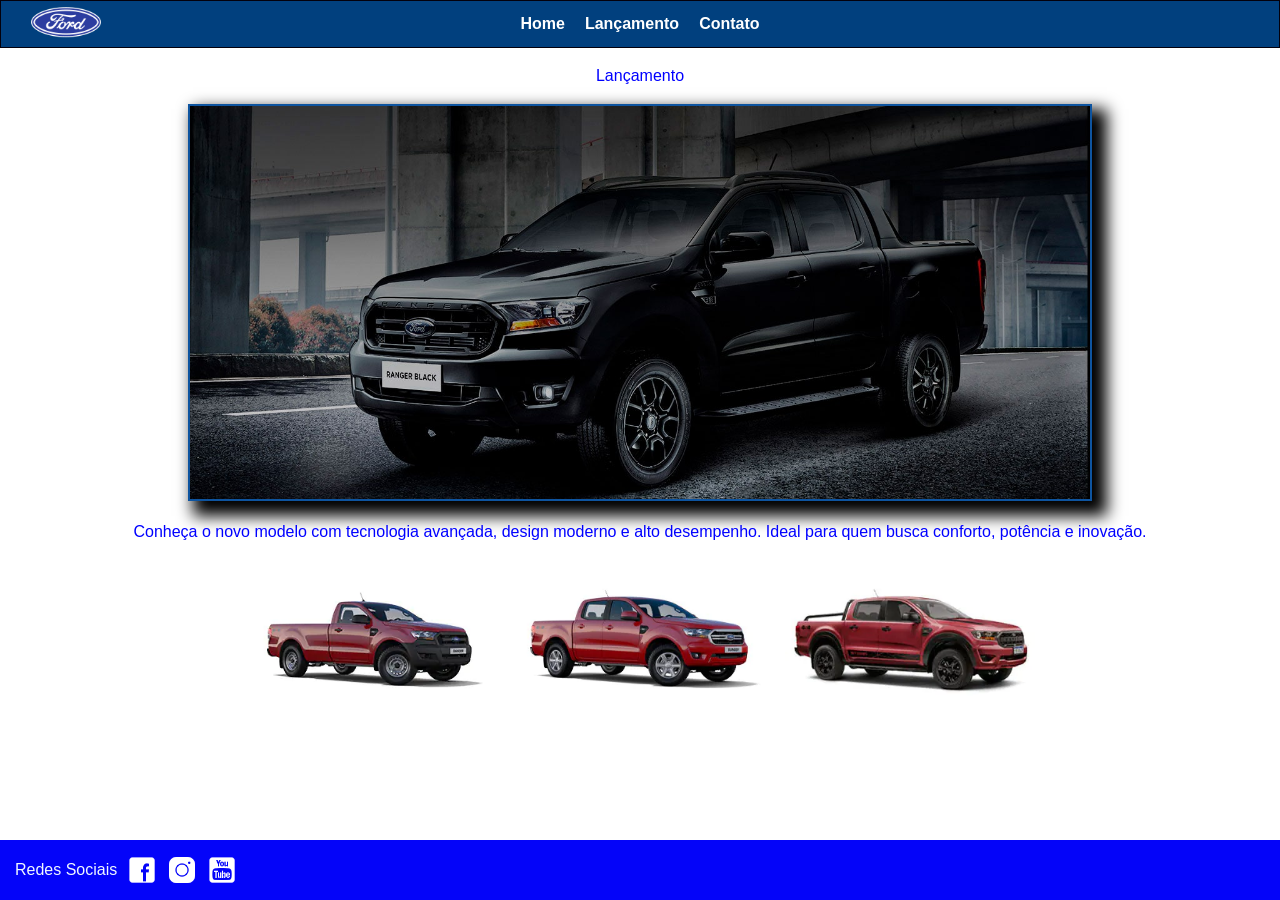
==== index.html @ 7ed1e238 "Add files via upload" ====
<!DOCTYPE html>
<html lang="pt-br">
<head>
    <meta charset="UTF-8">
    <meta name="viewport" content="width=device-width, initial-scale=1.0">
    <title>Site Ford</title>

    <link rel="stylesheet" href="/css/reset.css">
    <link rel="stylesheet" href="/css/style.css">
</head>
<body>

    <header>
        <div class="logo">
            <img src="/img/ford-96.png" alt="Logo Ford">
        </div>

        <nav class="menu">
            <a href="#">Home</a>
            <a href="#">Lançamento</a>
            <a href="#">Contato</a>
        </nav>
    </header>

    <main>

        <section class="lancamento">
            <h2>Lançamento</h2>

            <img src="/img/imagem_1.jpg" alt="Novo Produto">

            <p>
                Conheça o novo modelo com tecnologia avançada, 
                design moderno e alto desempenho. Ideal para quem busca 
                conforto, potência e inovação.
            </p>
        </section>

        <section class="produtos">
            <img src="/img/XL Cabine.jpg" alt="">
            <img src="/img/xls 2.2 diesel.jpg" alt="">
            <img src="/img/storm.jpg" alt="">
        </section>

    </main>

    <footer>
        <div class="redes">
            <p class="redesSociais">Redes Sociais</p>
            <img src="img/facebook-50.png" alt="">
            <img src="/img/instagram-logo-50.png" alt="">
            <img src="/img/youtube-squared-50.png" alt="">
        </div>
    </footer>

</body>
</html>
---- css/style.css ----
body {
    font-family: Arial, sans-serif;
    display: flex;
    flex-direction: column;
    min-height: 100vh;
    color: blue;
}

header {
    background: hsl(210, 98%, 25%);
    color: white;
    display: flex;
    justify-content: space-between;
    align-items: center;
    padding: 15px 30px;
    border: solid 1px #03000c;
}

.logo {
    position: absolute;
}
.logo img{
    width: 70px;
}
.menu{
    margin: 0 auto;
    display: flex;
    gap: 20px;
    
}
.menu a{
    text-decoration: none;
    font-weight: bold;
    color: white;
}

main {
    flex: 1;
    padding: 20px;
}

.lancamento {
    text-align: center;
}

.lancamento img {
    border: solid 2px rgb(14, 84, 159);
    box-shadow: black 10px 10px 15px 5px;
    width: 100%;
    max-width: 900px;
    margin: 20px 0;
}

.produtos {
    display: flex;
    gap: 20px;
    justify-content: center;
    flex-wrap: wrap;
    margin-top: 30px;
}

.produtos img {
    width: 250px;
    border-radius: 10px;
}

footer {
    display: flex;
    align-items: center;
    background-color: rgb(4, 4, 249);
    text-align: center;
    padding: 15px;
}
.redesSociais{
    color: aliceblue
}

.redes{
    padding: ;
    align-items: center;
    display: flex;
}

.redes img{
   width: 30px;
   margin-left: 10px;
}

@media (max-width: 768px) {

    header {
        flex-direction: column;
    }

    nav {
        margin-top: 10px;
    }

    .produtos {
        flex-direction: column;
        align-items: center;
    }
}
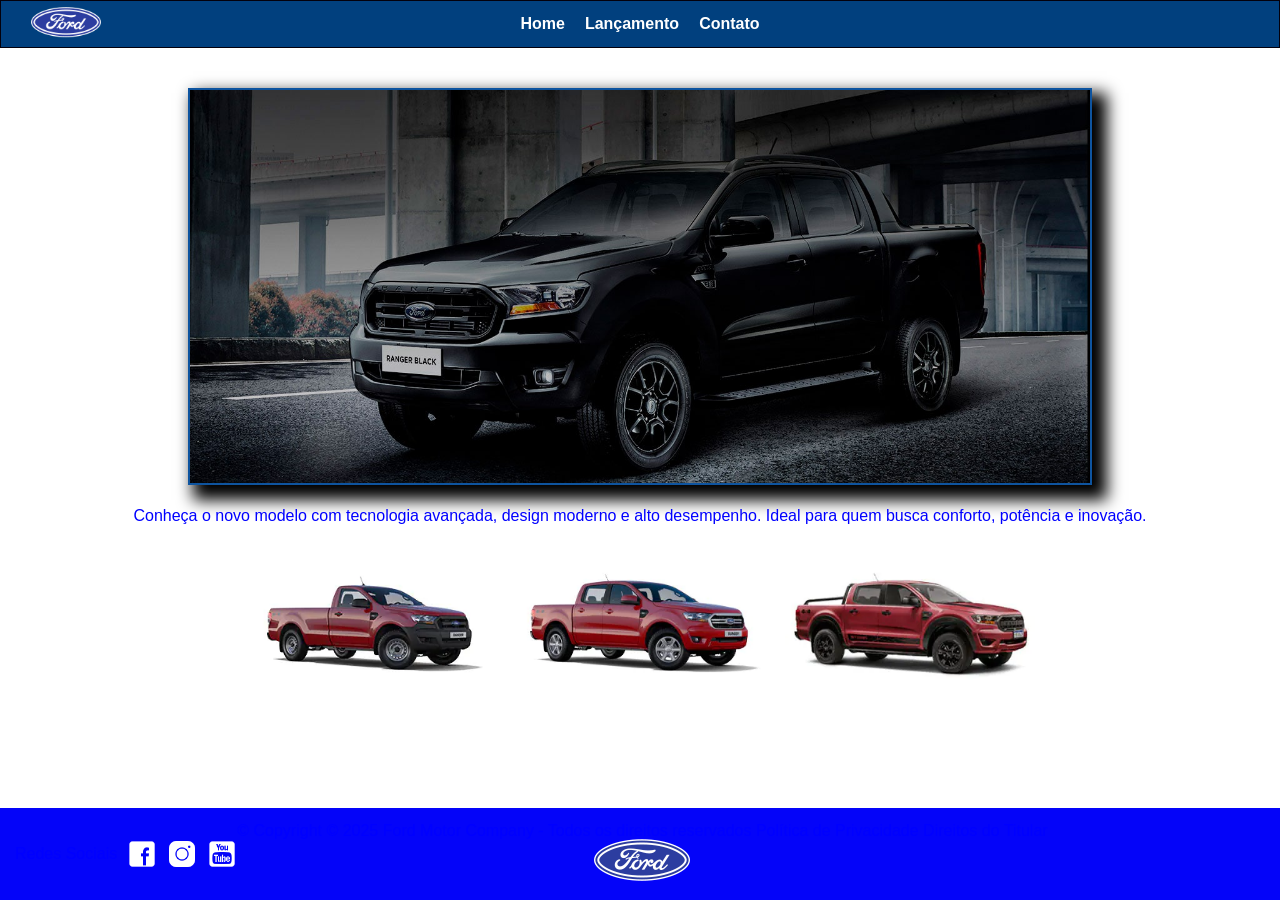
==== commit 3c3cfea7: "Update index.html" ====
--- a/index.html
+++ b/index.html
@@ -25,11 +25,9 @@
     <main>
 
         <section class="lancamento">
-            <h2>Lançamento</h2>
+    <img src="/img/imagem_1.jpg" alt="Novo Produto">
 
-            <img src="/img/imagem_1.jpg" alt="Novo Produto">
-
-            <p>
+            <p class="textCar">
                 Conheça o novo modelo com tecnologia avançada, 
                 design moderno e alto desempenho. Ideal para quem busca 
                 conforto, potência e inovação.
@@ -45,13 +43,19 @@
     </main>
 
     <footer>
-        <div class="redes">
-            <p class="redesSociais">Redes Sociais</p>
+        <p class="redeSociais">Redes Sociais</p>
+        <section class="redes">
             <img src="img/facebook-50.png" alt="">
             <img src="/img/instagram-logo-50.png" alt="">
             <img src="/img/youtube-squared-50.png" alt="">
-        </div>
+        </section>
+            
+        <section class="informacao">
+            <p class="teste"> &copy; Copyright © 2025 Ford Motor Company - Todos os direitos reservados Política de Privacidade Direitos do Titular</p>
+            <img class="logo2" src="/img/ford-96.png" alt="">
+        </section>
+            
     </footer>
 
 </body>
-</html>+</html>
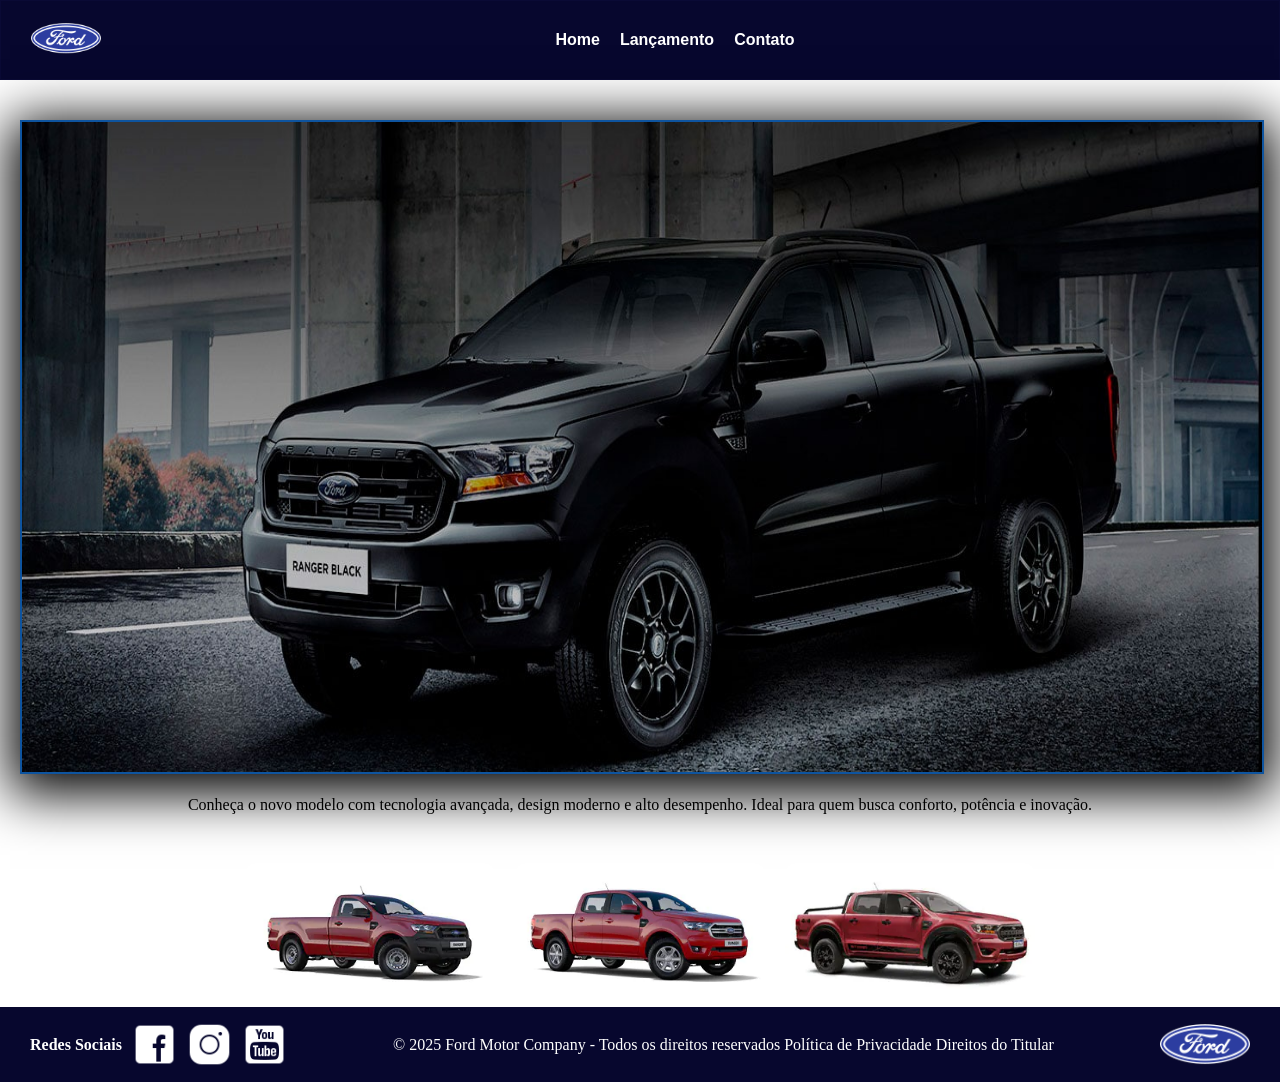
==== commit 6fc53970: "Add files via upload" ====
--- a/index.html
+++ b/index.html
@@ -16,15 +16,15 @@
         </div>
 
         <nav class="menu">
-            <a href="#">Home</a>
-            <a href="#">Lançamento</a>
+            <a href="/index.html">Home</a>
+            <a href="/Lancamento.html">Lançamento</a>
             <a href="#">Contato</a>
         </nav>
     </header>
 
     <main>
 
-        <section class="lancamento">
+        <section class="telaRanger">
     <img src="/img/imagem_1.jpg" alt="Novo Produto">
 
             <p class="textCar">
@@ -34,28 +34,33 @@
             </p>
         </section>
 
+    </main>
+
+    
         <section class="produtos">
             <img src="/img/XL Cabine.jpg" alt="">
             <img src="/img/xls 2.2 diesel.jpg" alt="">
             <img src="/img/storm.jpg" alt="">
         </section>
 
-    </main>
+    <footer>
 
-    <footer>
+    <div class="redes-container">
         <p class="redeSociais">Redes Sociais</p>
         <section class="redes">
             <img src="img/facebook-50.png" alt="">
             <img src="/img/instagram-logo-50.png" alt="">
             <img src="/img/youtube-squared-50.png" alt="">
         </section>
-            
-        <section class="informacao">
-            <p class="teste"> &copy; Copyright © 2025 Ford Motor Company - Todos os direitos reservados Política de Privacidade Direitos do Titular</p>
-            <img class="logo2" src="/img/ford-96.png" alt="">
-        </section>
-            
-    </footer>
+    </div>
+
+    <p class="texto">
+        © 2025 Ford Motor Company - Todos os direitos reservados Política de Privacidade Direitos do Titular
+    </p>
+
+    <img class="logo2" src="/img/ford-96.png" alt="">
+
+</footer>
 
 </body>
-</html>
+</html>
--- a/css/style.css
+++ b/css/style.css
@@ -1,34 +1,38 @@
+html, body {
+    height: 100%;
+    margin: 0;
+}
+
 body {
-    font-family: Arial, sans-serif;
     display: flex;
     flex-direction: column;
     min-height: 100vh;
-    color: blue;
 }
 
+
 header {
-    background: hsl(210, 98%, 25%);
+    background: #07072e;
+    border: solid 1px #0a0a35;
     color: white;
     display: flex;
     justify-content: space-between;
     align-items: center;
-    padding: 15px 30px;
-    border: solid 1px #03000c;
+    padding: 22px 30px;
+    font-family: 'Franklin Gothic Medium', 'Arial Narrow', Arial, sans-serif;
 }
 
-.logo {
-    position: absolute;
-}
-.logo img{
+.logo img {
     width: 70px;
 }
-.menu{
+
+
+.menu {
     margin: 0 auto;
     display: flex;
     gap: 20px;
-    
 }
-.menu a{
+
+.menu a {
     text-decoration: none;
     font-weight: bold;
     color: white;
@@ -39,17 +43,33 @@
     padding: 20px;
 }
 
-.lancamento {
+.telaRanger {
     text-align: center;
 }
 
-.lancamento img {
+.telaRanger img {
     border: solid 2px rgb(14, 84, 159);
-    box-shadow: black 10px 10px 15px 5px;
-    width: 100%;
-    max-width: 900px;
+    box-shadow: black 0px 10px 50px 10px;
+    max-width: 100%;
+    height: 650px;
     margin: 20px 0;
 }
+
+.informacao {
+    display: flex;
+    width: 100%;
+    align-items: center;
+    justify-content: space-between; /* melhor que center */
+}
+
+.teste {
+    color: azure;
+    display: flex;
+    align-items: center;
+    width: 60%;
+    min-height: 50px;
+}
+
 
 .produtos {
     display: flex;
@@ -67,23 +87,45 @@
 footer {
     display: flex;
     align-items: center;
-    background-color: rgb(4, 4, 249);
-    text-align: center;
-    padding: 15px;
-}
-.redesSociais{
-    color: aliceblue
+    justify-content: space-between;
+    background-color: #07072e;
+    padding: 15px 30px;
+    flex-wrap: wrap; /* ajuda no responsivo */
 }
 
-.redes{
-    padding: ;
+/* BLOCO ESQUERDA (redes) */
+.redes-container {
+    display: flex;
     align-items: center;
-    display: flex;
+    gap: 10px;
 }
 
-.redes img{
-   width: 30px;
-   margin-left: 10px;
+.redeSociais {
+    color: white;
+    font-weight: bold;
+}
+
+.redes {
+    display: flex;
+    gap: 10px;
+}
+
+.redes img {
+    width: 45px;
+}
+
+
+.texto {
+    position: static;
+    color: white;
+    text-align: center;
+    flex: 1;
+
+}
+
+.logo2 {
+    position: static;
+    width: 90px;
 }
 
 @media (max-width: 768px) {
@@ -92,8 +134,20 @@
         flex-direction: column;
     }
 
-    nav {
+    .menu {
         margin-top: 10px;
+        flex-wrap: wrap;
+        justify-content: center;
+    }
+
+    .informacao {
+        flex-direction: column;
+        gap: 10px;
+        text-align: center;
+    }
+
+    .teste {
+        width: 100%;
     }
 
     .produtos {
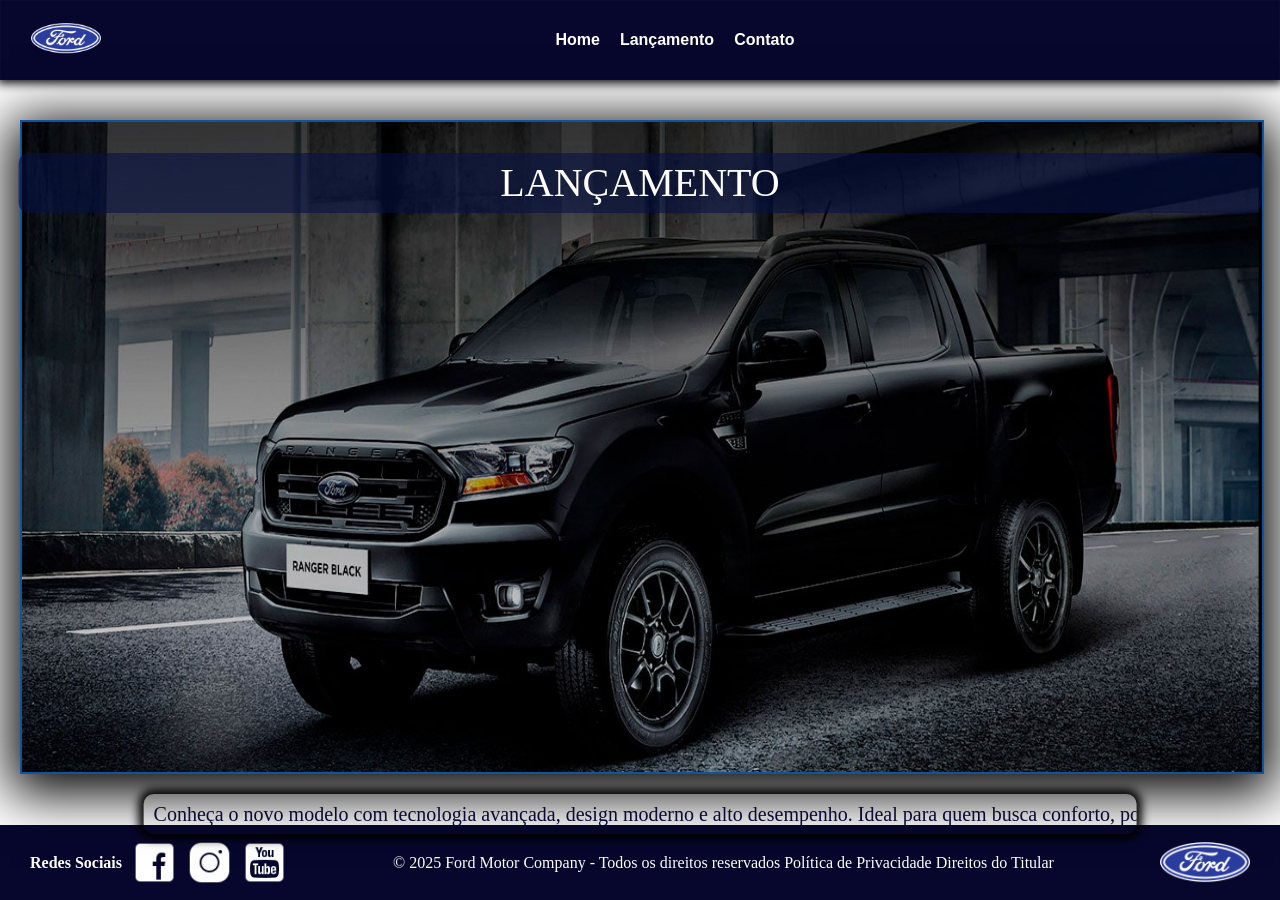
==== commit 882b60ee: "Add files via upload" ====
--- a/index.html
+++ b/index.html
@@ -23,25 +23,30 @@
     </header>
 
     <main>
+        
+        <section class="telaRanger">
 
-        <section class="telaRanger">
-    <img src="/img/imagem_1.jpg" alt="Novo Produto">
+            <div class="img-container">
+                <img src="/img/imagem_1.jpg" alt="Novo Produto">
 
-            <p class="textCar">
-                Conheça o novo modelo com tecnologia avançada, 
-                design moderno e alto desempenho. Ideal para quem busca 
-                conforto, potência e inovação.
-            </p>
+                <div class="caixa">
+                    <h1 class="titulo">LANÇAMENTO</h1>
+                </div>
+                
+            </div>
+            
+
+            <div class="box-text">
+                 <p class="textCar">
+                    Conheça o novo modelo com tecnologia avançada, 
+                    design moderno e alto desempenho. Ideal para quem busca 
+                    conforto, potência e inovação.
+                </p>    
+            </div>
+           
         </section>
 
     </main>
-
-    
-        <section class="produtos">
-            <img src="/img/XL Cabine.jpg" alt="">
-            <img src="/img/xls 2.2 diesel.jpg" alt="">
-            <img src="/img/storm.jpg" alt="">
-        </section>
 
     <footer>
 
--- a/css/style.css
+++ b/css/style.css
@@ -11,6 +11,7 @@
 
 
 header {
+    box-shadow: 0px 0px 10px 3px black;
     background: #07072e;
     border: solid 1px #0a0a35;
     color: white;
@@ -32,7 +33,7 @@
     gap: 20px;
 }
 
-.menu a {
+.menu a{
     text-decoration: none;
     font-weight: bold;
     color: white;
@@ -44,7 +45,41 @@
 }
 
 .telaRanger {
+    position: relative;
+    max-width: 1400px;
+    margin: 0 auto;
+
+}
+.telaRanger img{
+    width: 100%;
+    display: block;
+}
+.img-container{
+    position: relative;
+    width: 100%;
+    max-width: 1400px;
+    display: block;
+    margin: 0 auto;
+}
+
+
+.titulo{
+    position: absolute;
+    top: 5%;
+    left: 50%;
+    transform: translateX(-50%);
+
+    width: 97%;
+
+    background: rgba(6, 17, 67, 0.6);
+    color: white;
+
     text-align: center;
+
+    font-size: clamp(20px, 4vw, 40px);
+    padding: 10px 20px;
+
+    border-radius: 10px;
 }
 
 .telaRanger img {
@@ -55,33 +90,12 @@
     margin: 20px 0;
 }
 
-.informacao {
-    display: flex;
-    width: 100%;
-    align-items: center;
-    justify-content: space-between; /* melhor que center */
-}
-
 .teste {
     color: azure;
     display: flex;
     align-items: center;
     width: 60%;
     min-height: 50px;
-}
-
-
-.produtos {
-    display: flex;
-    gap: 20px;
-    justify-content: center;
-    flex-wrap: wrap;
-    margin-top: 30px;
-}
-
-.produtos img {
-    width: 250px;
-    border-radius: 10px;
 }
 
 footer {
@@ -93,7 +107,6 @@
     flex-wrap: wrap; /* ajuda no responsivo */
 }
 
-/* BLOCO ESQUERDA (redes) */
 .redes-container {
     display: flex;
     align-items: center;
@@ -114,6 +127,35 @@
     width: 45px;
 }
 
+.box-text{
+    box-shadow: 0px 0px 10px 5px black;
+    width: 76%;
+    left: 50%;
+    transform: translateX(-50%);
+    padding: 10px;
+    display: flex;
+    align-items: center;
+    position: fixed;
+    overflow: hidden;
+    border-radius: 10px;
+}
+
+
+.textCar {
+   display: inline-block;
+   white-space: nowrap;
+   color: #0a0a35;
+   font-size: 20px;
+   animation: passarTexto 10s linear infinite;
+}
+@keyframes passarTexto{
+    0%{
+        transform: translate(100%);
+    }
+    100%{
+        transform: translate(-100%);
+    }
+}
 
 .texto {
     position: static;
@@ -139,19 +181,4 @@
         flex-wrap: wrap;
         justify-content: center;
     }
-
-    .informacao {
-        flex-direction: column;
-        gap: 10px;
-        text-align: center;
-    }
-
-    .teste {
-        width: 100%;
-    }
-
-    .produtos {
-        flex-direction: column;
-        align-items: center;
-    }
 }
